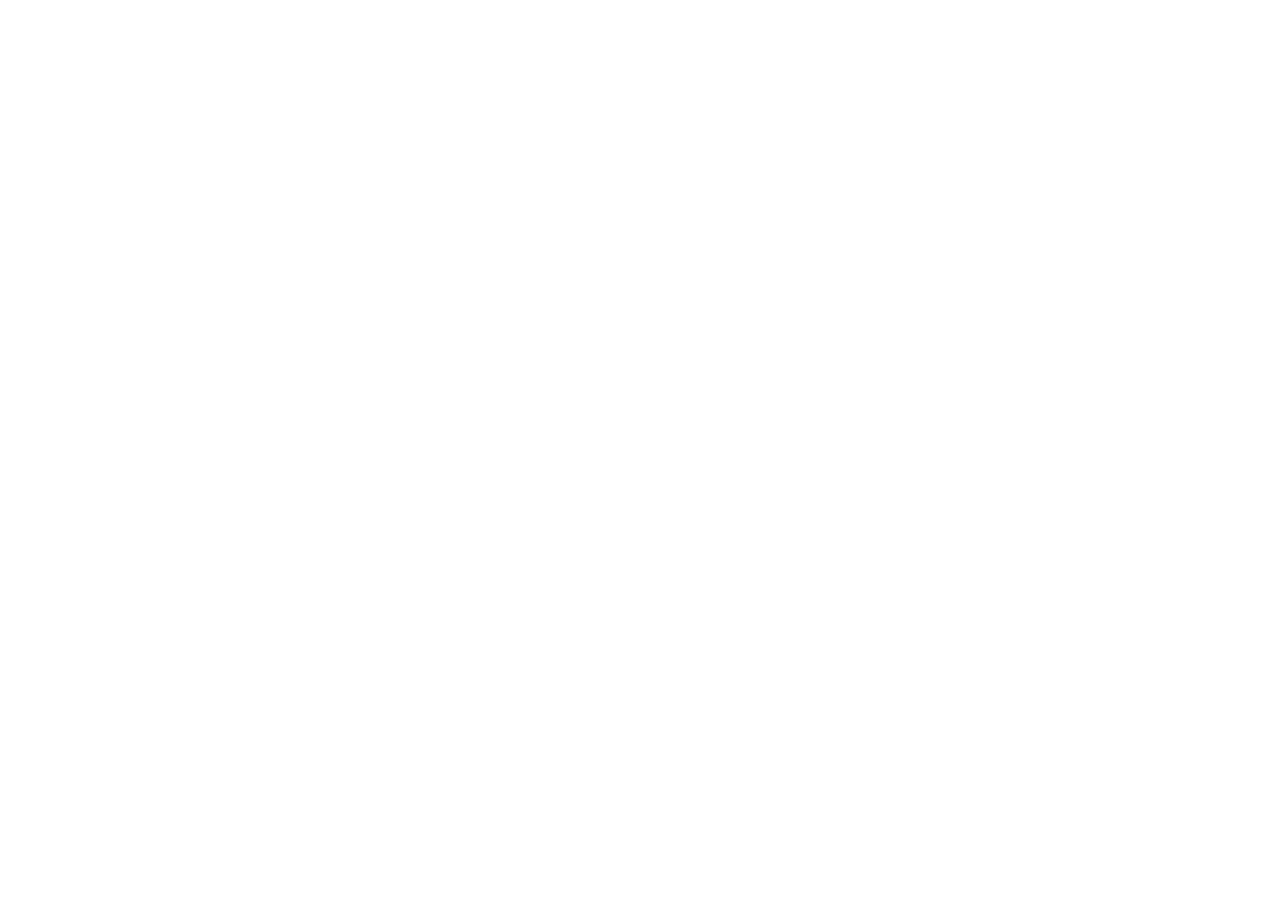
==== index.html @ 061a98f9 "Security Feature: index & security html" ====
<html lang="en">
<head>
<script src="https://ajax.googleapis.com/ajax/libs/jquery/1.12.4/jquery.min.js"></script>
<link rel="stylesheet" href="libs/bootstrap.min.css">
<!-- Optional Bootstrap theme -->
<link rel="stylesheet" href="libs/bootstrap-theme.min.css">
<script src="libs/bootstrap.min.js"></script>
<script src="libs/angular.min.js"></script>
<script src="https://unpkg.com/angular-ui-router/release/angular-ui-router.min.js"></script>    

<!--App.js, link to file containing state, .config, and .run app functions -->     
<script src="SharedServices/app.js"></script>
    
<!--CSS -->     
<link rel="stylesheet" href="">    
    
<!--Services -->    
<script src="Security/securityService.js"></script>

<!--Navigation files -->    
<script src=""></script>
<script src=""></script>  
    
<link rel="stylesheet" href="//maxcdn.bootstrapcdn.com/font-awesome/4.5.0/css/font-awesome.min.css"/> 
<meta name="viewport" content="width=device-width, initial-scale=1 minimum-scale=1, maximum-scale=1" charset="utf-8">
<meta http-equiv="X-UA-Compatible" content="IE=11" />    
<title>Digital Training</title>
</head>
    
<!--sets the HTML document to a angularJS app call myApp -->
<body ng-app="DT">
  
<div class="container-fluid">
    <div class="row">
        <!-- Start of page viewport-->
        <div class="col-xs-12 col-sm-12 col-md-12 col-lg-12">
            <div ui-view></div>
        </div><!--End of page viewport, center column -->
        
    </div><!--end of row that contains the body -->
</div><!--end of container of the row that contains the body -->
</body>    
</html>
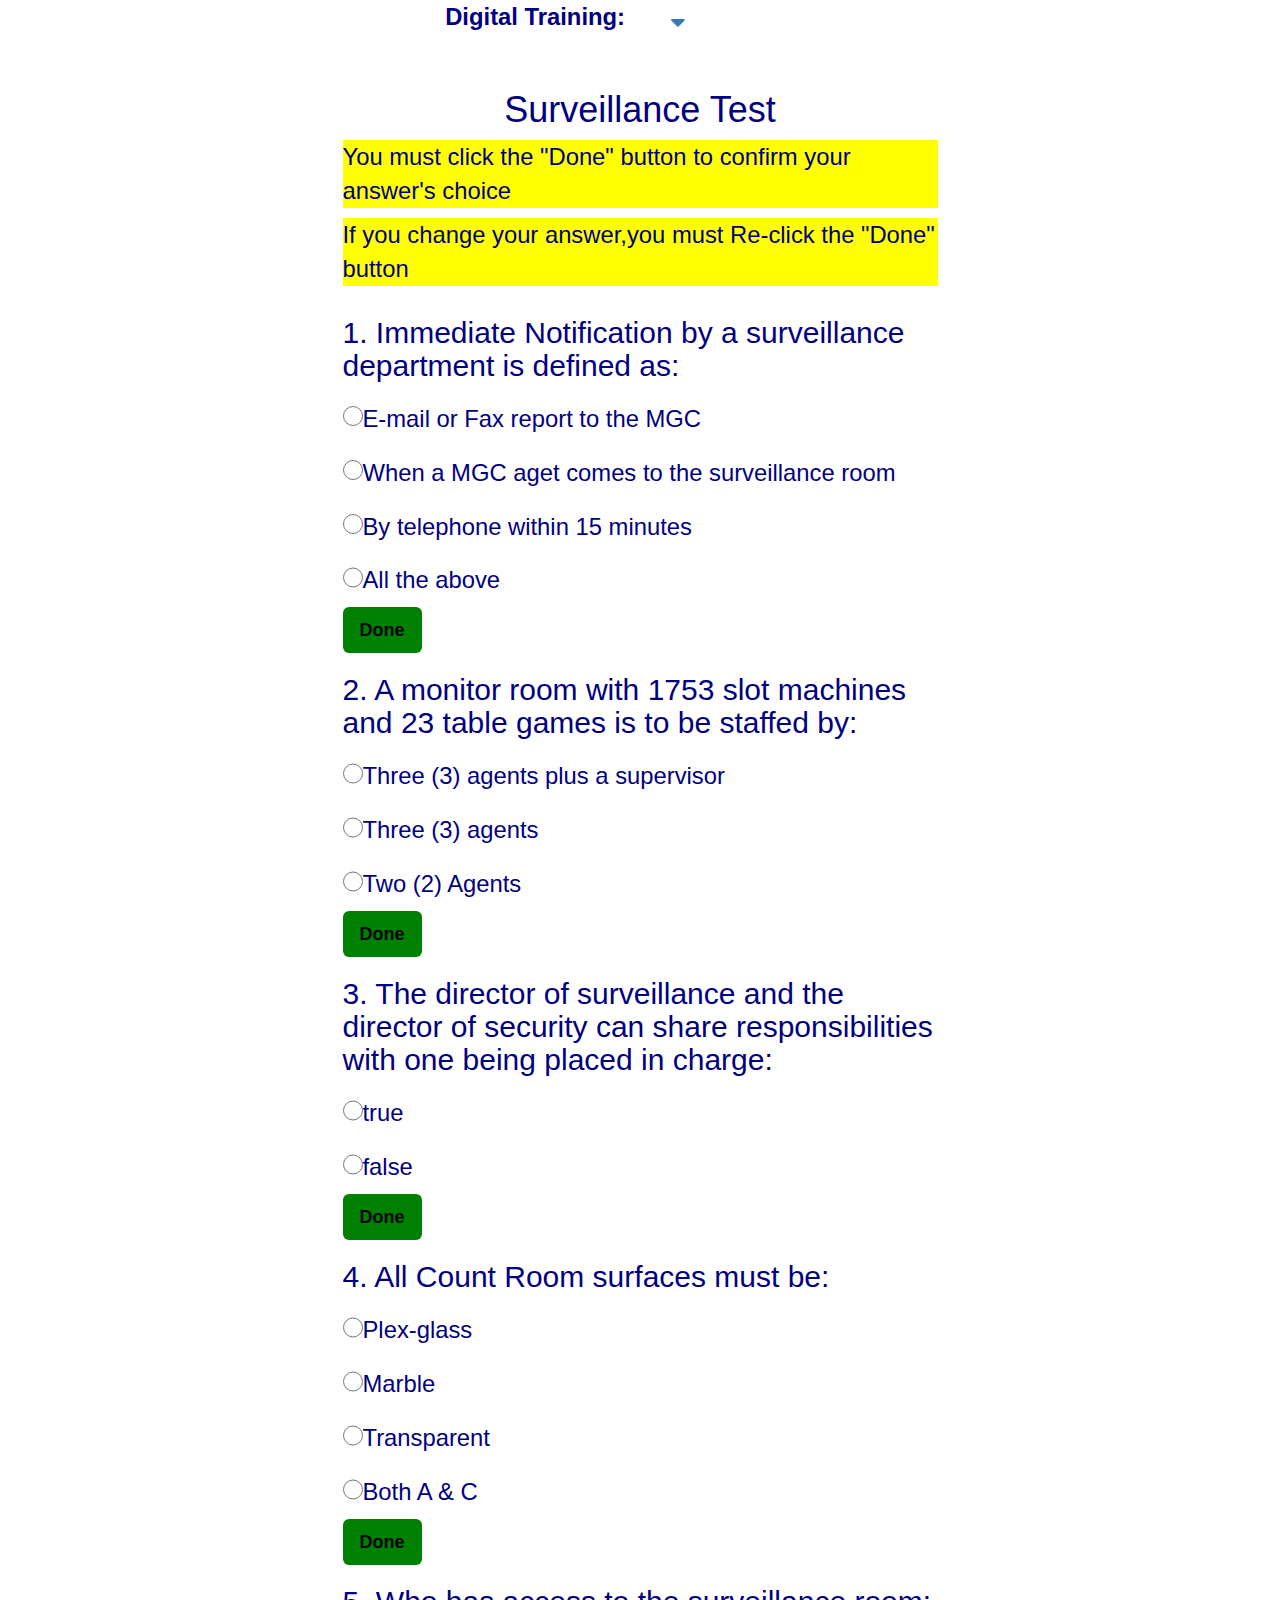
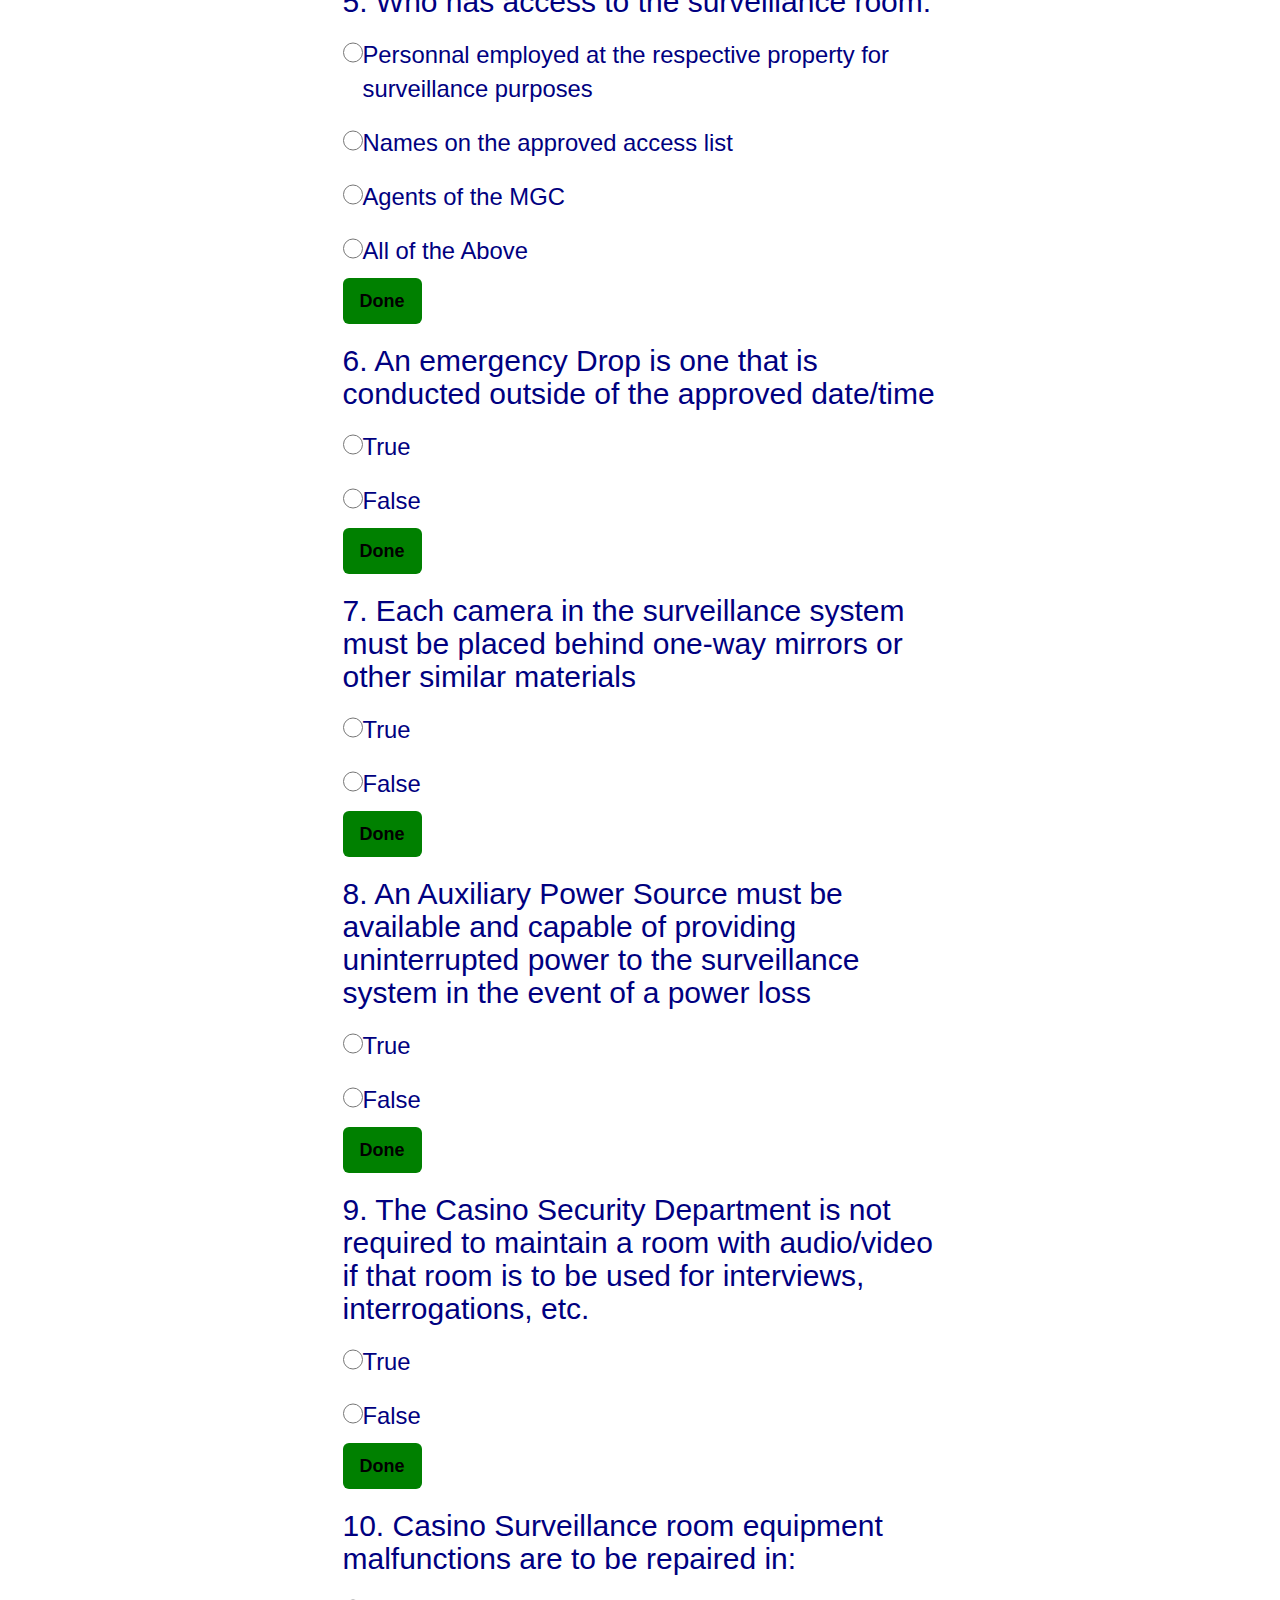
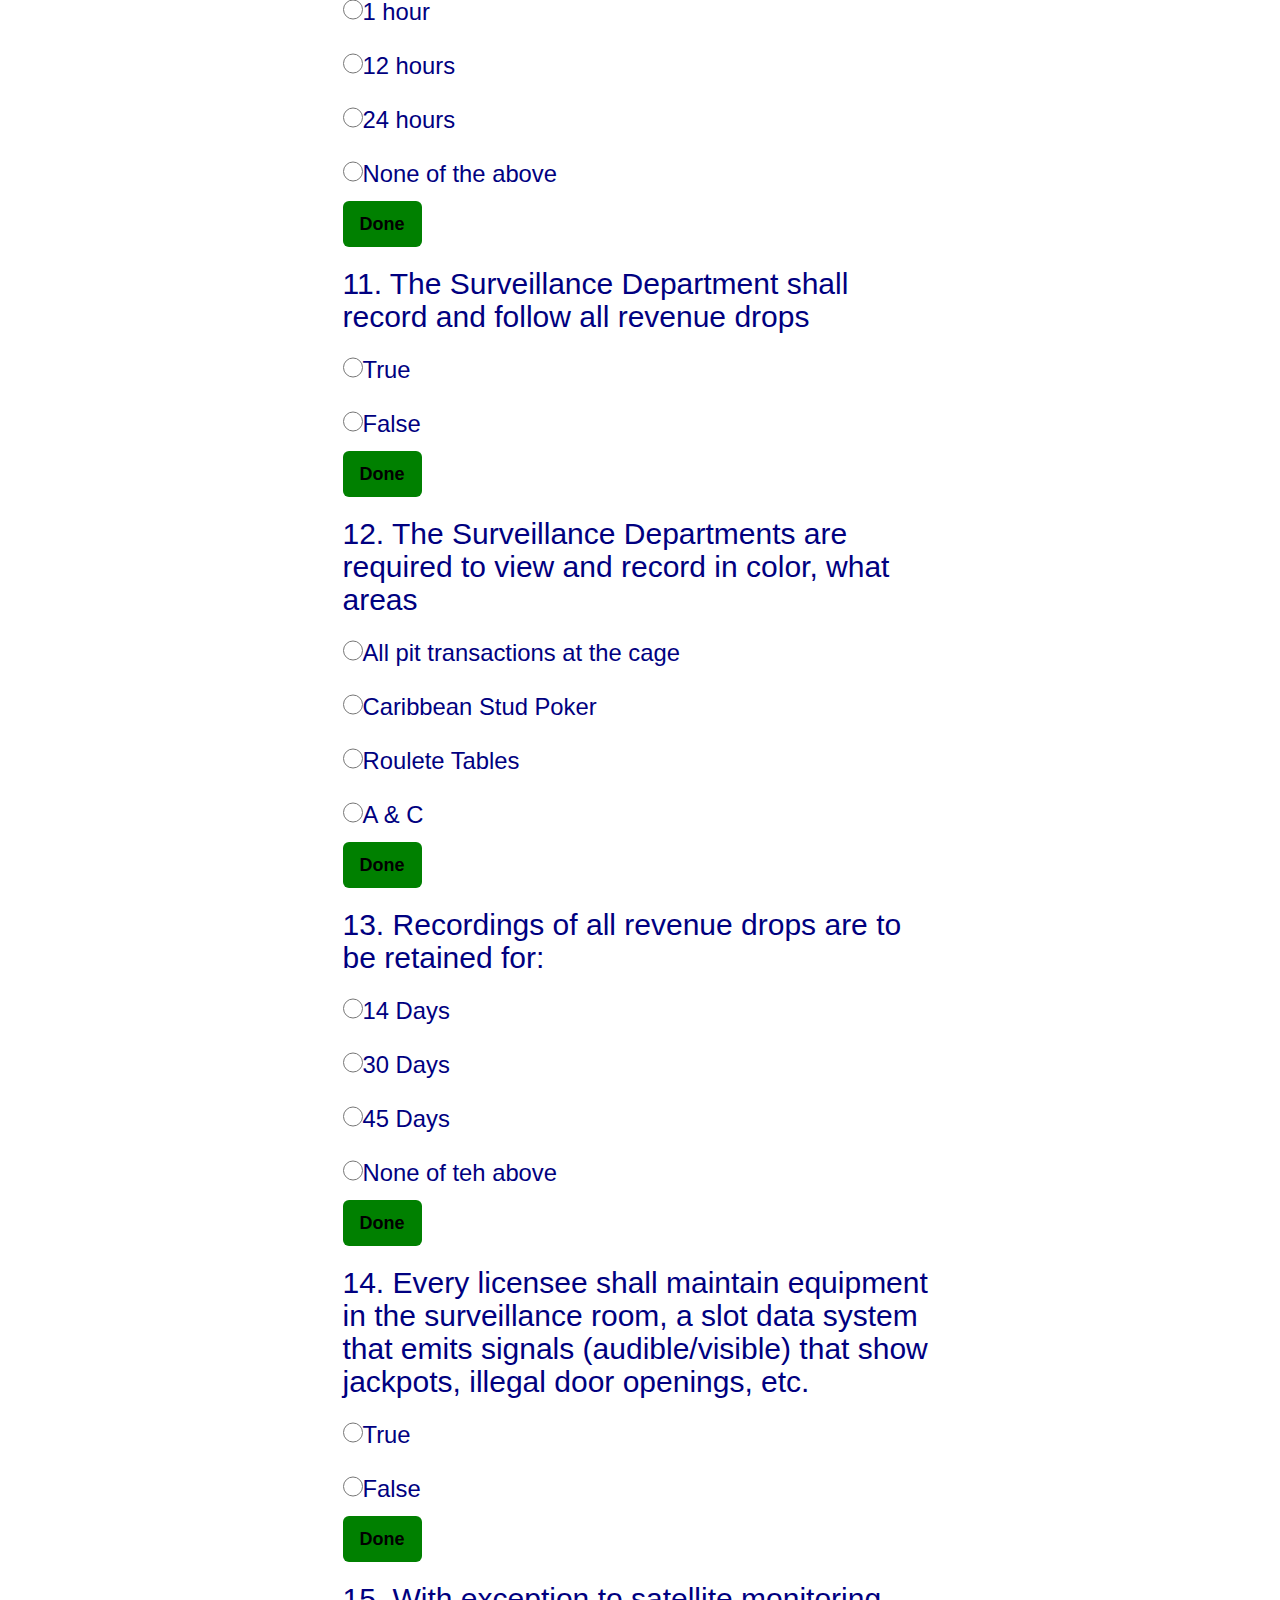
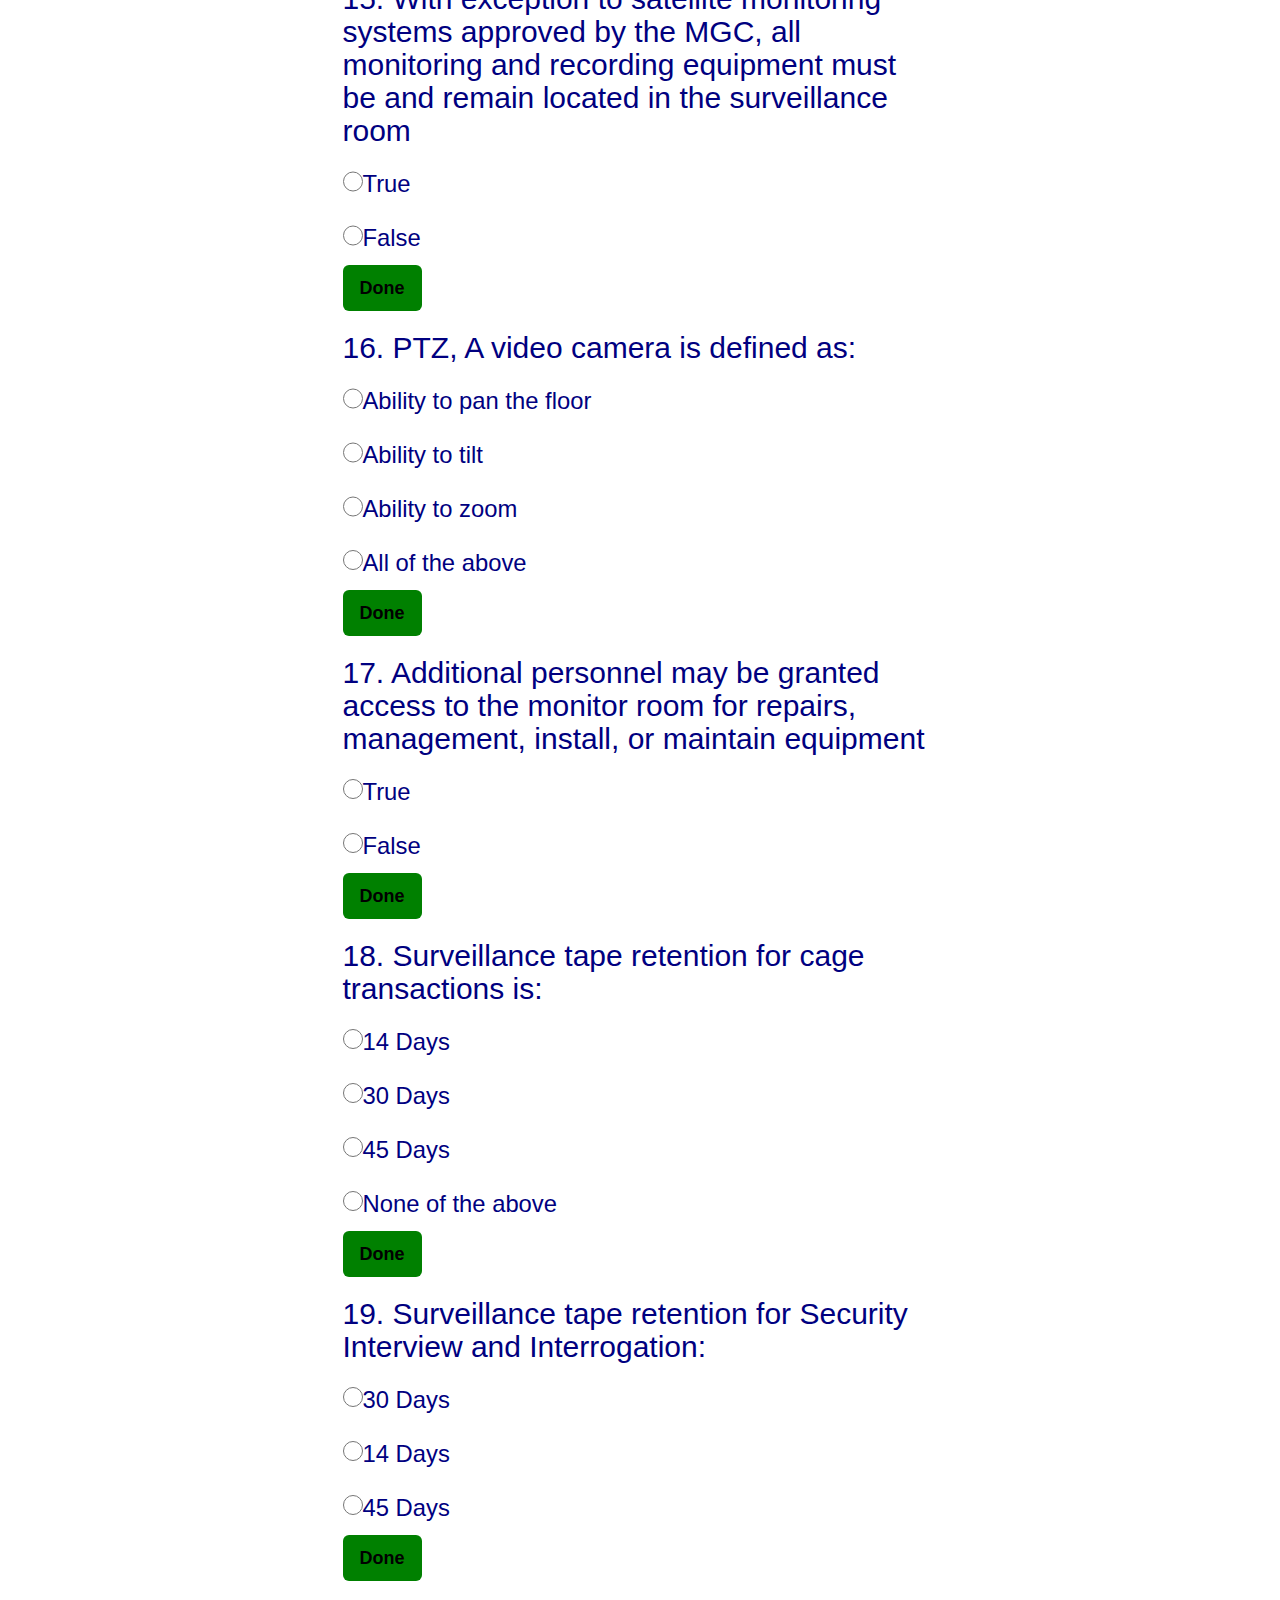
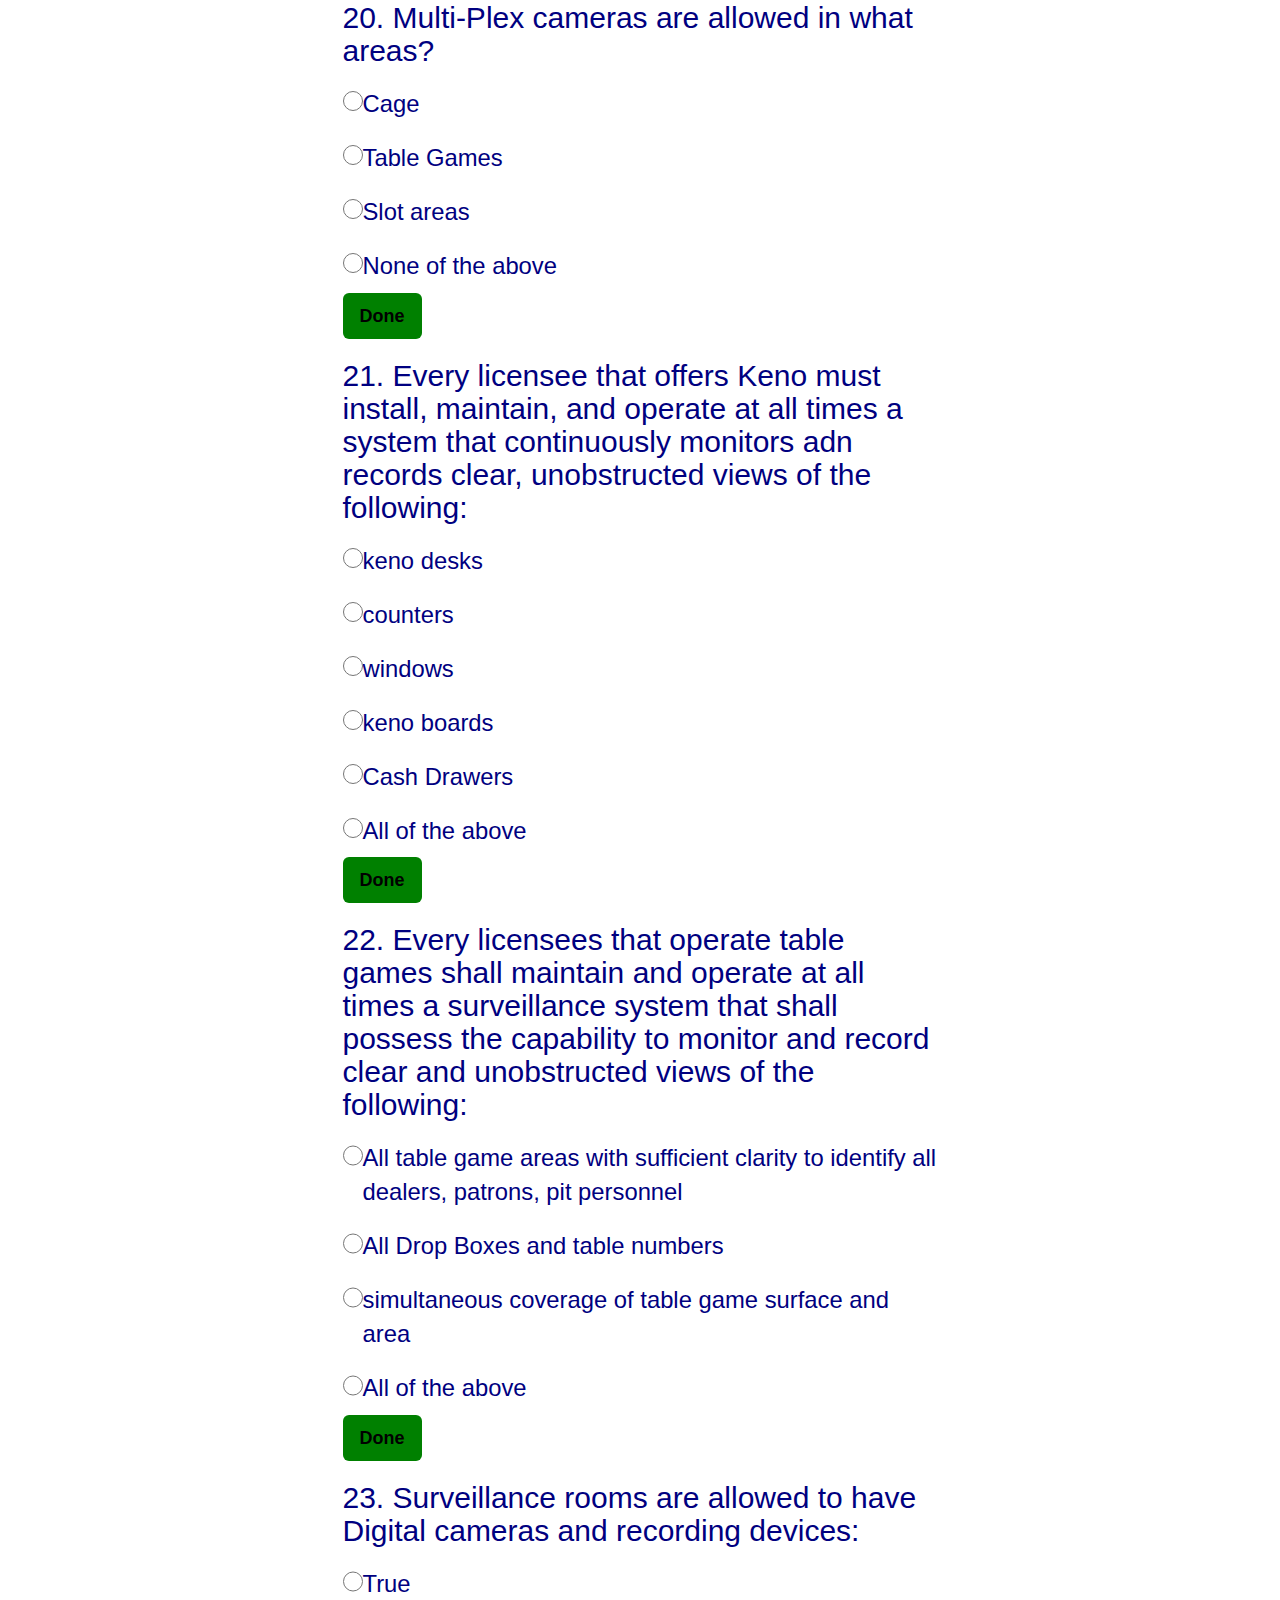
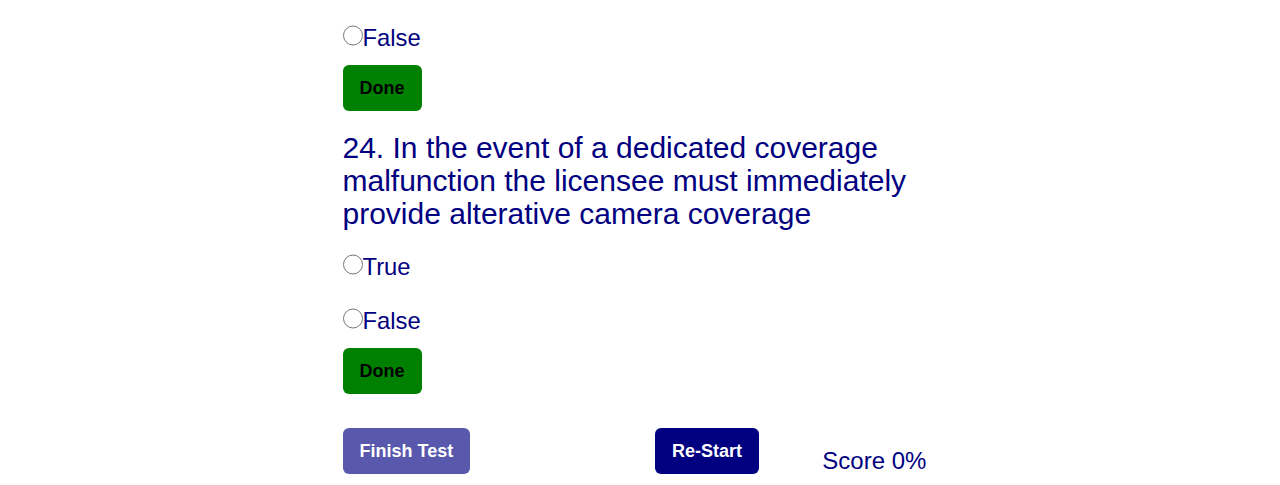
==== commit f04096f1: "Recommendations from User Testing 1" ====
--- a/index.html
+++ b/index.html
@@ -1,29 +1,29 @@
 <html lang="en">
 <head>
-<script src="https://ajax.googleapis.com/ajax/libs/jquery/1.12.4/jquery.min.js"></script>
+<script src="libs/jquery-3.2.1.min.js"></script>
 <link rel="stylesheet" href="libs/bootstrap.min.css">
 <!-- Optional Bootstrap theme -->
 <link rel="stylesheet" href="libs/bootstrap-theme.min.css">
 <script src="libs/bootstrap.min.js"></script>
 <script src="libs/angular.min.js"></script>
-<script src="https://unpkg.com/angular-ui-router/release/angular-ui-router.min.js"></script>    
+<script src="libs/angular-ui-router.min.js"></script>    
 
 <!--App.js, link to file containing state, .config, and .run app functions -->     
 <script src="SharedServices/app.js"></script>
     
 <!--CSS -->     
-<link rel="stylesheet" href="">    
+<link rel="stylesheet" href="css/DT.css">    
     
 <!--Services -->    
 <script src="Security/securityService.js"></script>
+<script src="SharedServices/scoreService.js"></script>
 
 <!--Navigation files -->    
-<script src=""></script>
-<script src=""></script>  
+<script src="Security/security.html"></script>
+<script src="Security/securityController.js"></script>  
     
 <link rel="stylesheet" href="//maxcdn.bootstrapcdn.com/font-awesome/4.5.0/css/font-awesome.min.css"/> 
-<meta name="viewport" content="width=device-width, initial-scale=1 minimum-scale=1, maximum-scale=1" charset="utf-8">
-<meta http-equiv="X-UA-Compatible" content="IE=11" />    
+<meta name="viewport" content="width=device-width, initial-scale=1 minimum-scale=1, maximum-scale=1" charset="utf-8">   
 <title>Digital Training</title>
 </head>
     
@@ -31,7 +31,7 @@
 <body ng-app="DT">
   
 <div class="container-fluid">
-    <div class="row">
+    <div class="row main">
         <!-- Start of page viewport-->
         <div class="col-xs-12 col-sm-12 col-md-12 col-lg-12">
             <div ui-view></div>
--- a/css/DT.css
+++ b/css/DT.css
@@ -0,0 +1,45 @@
+.main {
+    font-size: 170%;
+    color: navy;
+}
+
+.radioButtonSize {
+    width: 2.3vh;
+    height: 2.3vh;
+}
+
+.centerAlign {
+    text-align: center;
+}
+
+.rightAlign {
+    text-align: right;
+}
+
+.leftAlign {
+    text-align: left;
+}
+
+.checkMark{
+    color: green;
+}
+
+.incorrectAnswer {
+    color: red;
+}
+
+.doneButton {
+    background-color: green;
+    color: black;
+    font-weight: bolder;
+}
+
+.finishButton {
+    background-color: navy;
+    color: white;
+    font-weight: bolder;
+}
+
+.answerWarning {
+    background-color: yellow;
+}
